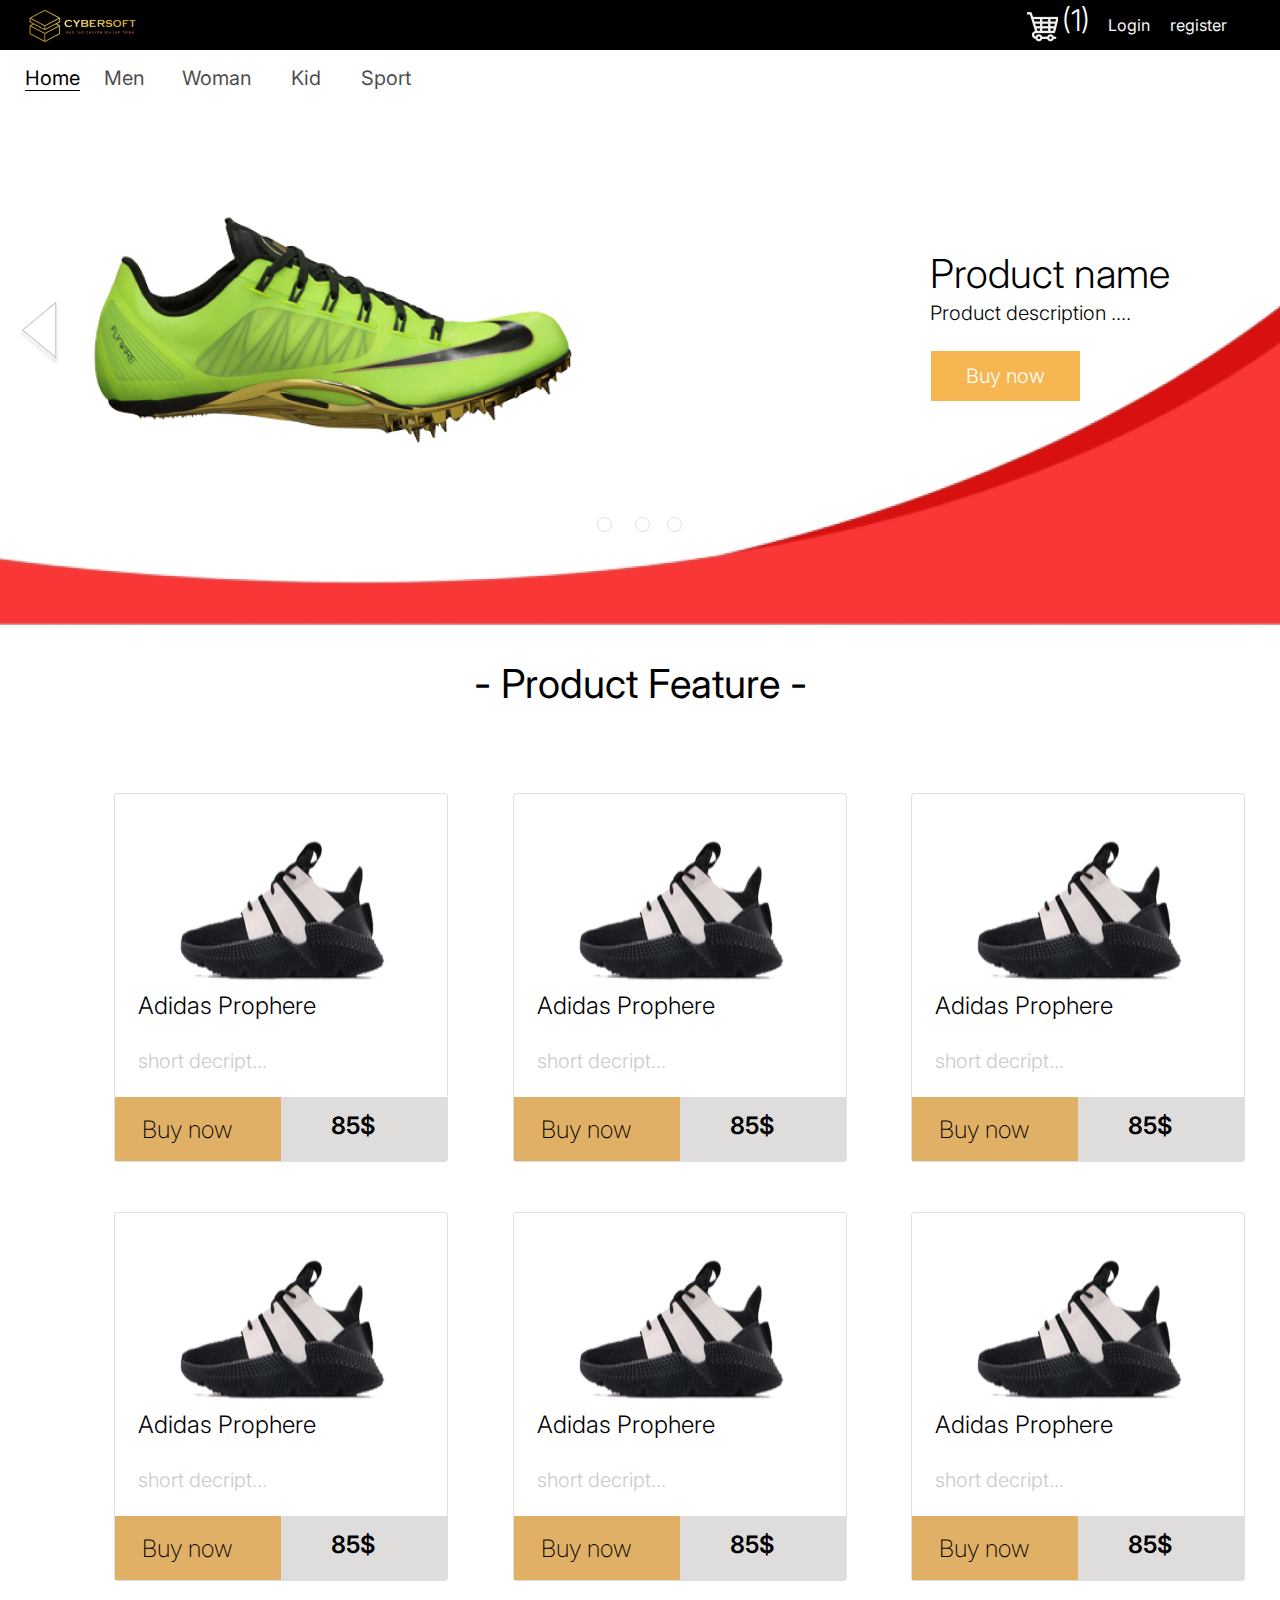
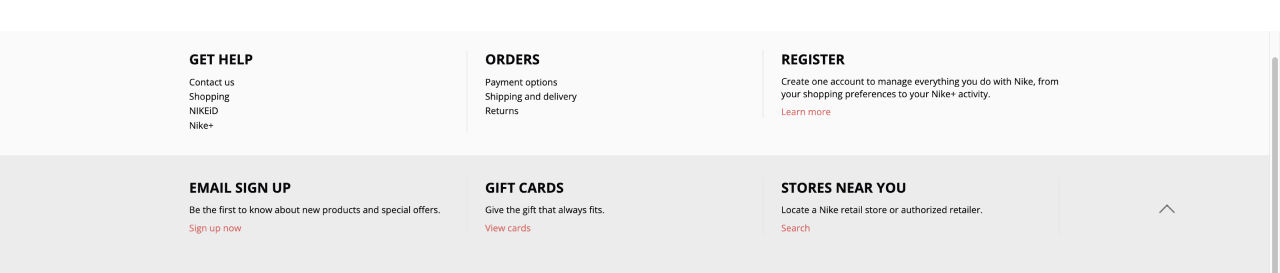
==== index.html @ 15590ea9 "fix deploy" ====
<!doctype html>
<html lang="en">

<head>
    <title>32E_Nhom19_CapstoneProject</title>
    <!-- Required meta tags -->
    <meta charset="utf-8">
    <meta name="viewport" content="width=device-width, initial-scale=1, shrink-to-fit=no">

    <!-- Bootstrap CSS -->
    <link rel="stylesheet" href="https://stackpath.bootstrapcdn.com/bootstrap/4.3.1/css/bootstrap.min.css"
        integrity="sha384-ggOyR0iXCbMQv3Xipma34MD+dH/1fQ784/j6cY/iJTQUOhcWr7x9JvoRxT2MZw1T" crossorigin="anonymous">

    <!-- Link Font Awesome -->
    <link rel="preconnect" href="https://fonts.googleapis.com">
    <link rel="preconnect" href="https://fonts.gstatic.com" crossorigin>
    <link href="https://fonts.googleapis.com/css2?family=Inter:wght@300;400;500;600;700&display=swap" rel="stylesheet">

    <!-- Link CSS -->
    <link rel="stylesheet" href="./css/index.min.css">
</head>

<body>
    <header>
        <div class="container">
            <div class="main_header">
                <div class="logo_left">
                    <div class="logo">
                        <img class="img-fluid" src="../32E_Nhom19_CapstoneProject/assets/images/image 3.png" alt="#">
                    </div>
                </div>
                <div class="content_right">
                    <div class="content_main">
                        <div class="component">
                            <img class="img-fluid" src="./assets/images/image 1.png" alt="#">
                            <span>(1)</span>
                        </div>
                        <div class="link">
                            <a class="login" href="#">Login</a>
                            <a class="register" href="./app/views/register.html">register</a>
                        </div>
                    </div>
                </div>
            </div>
        </div>
    </header>

    <section class="menu">
        <section class="container">
            <div class="menu_content">
                <ul>
                    <li>
                        <a class="home" href="./index.html">Home</a>
                    </li>
                    <li>
                        <a class="men" href="#">Men</a>
                    </li>
                    <li>
                        <a class="woman" href="#">Woman</a>
                    </li>
                    <li>
                        <a class="kid" href="#">Kid</a>
                    </li>
                    <li>
                        <a class="sport" href="#">Sport</a>
                    </li>
                </ul>
            </div>
        </section>
    </section>

    <!-- Carousel -->

    <section class="carousel">
        <div class="container">
            <div class="bg">
                <img src="./assets/images/image 6.png" alt="">
            </div>
            <div class="row">
                <div class="col-left">
                    <img src="./assets/images/image 4.png" alt="">
                </div>
                <div class="col-right">
                    <h1>Product name</h1>
                    <p>Product description ....</p>
                    <a href="#">Buy now</a>
                </div>
            </div>
            <div class="navigation">
                <div class="navi-left"><img src="./assets/images/Polygon 2.png" alt="">
                </div>
                <div class="navi-right"><img
                        src="../32E_Nhom19_Capstone/32E_Nhom19_CapstoneProject/assets/images/Polygon 1.png" alt="">
                </div>
            </div>
            <div class="pagination">
                <div class="pagi1 pagi"></div>
                <div class="pagi2 pagi"></div>
                <div class="pagi3 pagi"></div>
            </div>
        </div>
    </section>

    <!-- Product -->

    <section class="products">
        <div class="container">
            <div class="title">
                <h1>- Product Feature -</h1>
            </div>
            <div class="row" id="products">
                <div class="col col-xl-4 col-lg-6 col-md-6 col-sm-12 col-12">
                    <div class="card">
                        <div class="img-top">
                            <img src="./assets/images/image 5.png" alt="#">
                        </div>
                        <h3>Adidas Prophere</h3>
                        <p>short decript...

                        </p>
                        <div class="row">
                            <a class="col-6" href="./app/">Buy now</a>
                            <span class="col-6">85$</span>
                        </div>
                    </div>
                </div>
                <div class="col col-xl-4 col-lg-6 col-md-6 col-sm-12 col-12">
                    <div class="card">
                        <div class="img-top">
                            <img src="./assets/images/image 5.png" alt="#">
                        </div>
                        <h3>Adidas Prophere</h3>
                        <p>short decript...

                        </p>
                        <div class="row">
                            <a class="col-6" href="#">Buy now</a>
                            <span class="col-6">85$</span>
                        </div>
                    </div>
                </div>
                <div class="col col-xl-4 col-lg-6 col-md-6 col-sm-12 col-12">
                    <div class="card">
                        <div class="img-top">
                            <img src="./assets/images/image 5.png" alt="#">
                        </div>
                        <h3>Adidas Prophere</h3>
                        <p>short decript...

                        </p>
                        <div class="row">
                            <a class="col-6" href="#">Buy now</a>
                            <span class="col-6">85$</span>
                        </div>
                    </div>
                </div>
                <div class="col col-xl-4 col-lg-6 col-md-6 col-sm-12 col-12">
                    <div class="card">
                        <div class="img-top">
                            <img src="./assets/images/image 5.png" alt="#">
                        </div>
                        <h3>Adidas Prophere</h3>
                        <p>short decript...

                        </p>
                        <div class="row">
                            <a class="col-6" href="">Buy now</a>
                            <span class="col-6">85$</span>
                        </div>
                    </div>
                </div>
                <div class="col col-xl-4 col-lg-6 col-md-6 col-sm-12 col-12">
                    <div class="card">
                        <div class="img-top">
                            <img src="./assets/images/image 5.png" alt="#">
                        </div>
                        <h3>Adidas Prophere</h3>
                        <p>short decript...

                        </p>
                        <div class="row">
                            <a class="col-6" href="#">Buy now</a>
                            <span class="col-6">85$</span>
                        </div>
                    </div>
                </div>
                <div class="col col-xl-4 col-lg-6 col-md-6 col-sm-12 col-12">
                    <div class="card">
                        <div class="img-top">
                            <img src="./assets/images/image 5.png" alt="#">
                        </div>
                        <h3>Adidas Prophere</h3>
                        <p>short decript...

                        </p>
                        <div class="row">
                            <a class="col-6" href="#">Buy now</a>
                            <span class="col-6">85$</span>
                        </div>
                    </div>
                </div>
    </section>

    <!-- Footer -->

    <section class="footer">
        <div class="container">
            <img src="./assets/images/image 8.png" alt="#">
        </div>
    </section>



    <!-- Optional JavaScript -->
    <!-- jQuery first, then Popper.js, then Bootstrap JS -->
    <script src="https://code.jquery.com/jquery-3.3.1.slim.min.js"
        integrity="sha384-q8i/X+965DzO0rT7abK41JStQIAqVgRVzpbzo5smXKp4YfRvH+8abtTE1Pi6jizo"
        crossorigin="anonymous"></script>
    <script src="https://cdnjs.cloudflare.com/ajax/libs/popper.js/1.14.7/umd/popper.min.js"
        integrity="sha384-UO2eT0CpHqdSJQ6hJty5KVphtPhzWj9WO1clHTMGa3JDZwrnQq4sF86dIHNDz0W1"
        crossorigin="anonymous"></script>
    <script src="https://stackpath.bootstrapcdn.com/bootstrap/4.3.1/js/bootstrap.min.js"
        integrity="sha384-JjSmVgyd0p3pXB1rRibZUAYoIIy6OrQ6VrjIEaFf/nJGzIxFDsf4x0xIM+B07jRM"
        crossorigin="anonymous"></script>



    <script src="https://cdnjs.cloudflare.com/ajax/libs/axios/1.0.0-alpha.1/axios.min.js"
        integrity="sha512-xIPqqrfvUAc/Cspuj7Bq0UtHNo/5qkdyngx6Vwt+tmbvTLDszzXM0G6c91LXmGrRx8KEPulT+AfOOez+TeVylg=="
        crossorigin="anonymous" referrerpolicy="no-referrer"></script>
    <script src="./app/controller/detail.js"></script>


    <script src="./app/controller/index.js"></script>


</body>

</html>
---- css/index.min.css ----
*{margin:0;padding:0;box-sizing:border-box;font-family:"Inter",sans-serif}.container{max-width:1280px;margin:0 auto;padding:0}header{height:50px}header .container{background-color:#000;position:relative;width:auto;height:50px;top:auto;right:auto;bottom:auto;left:auto}header .container .main_header{line-height:50px;display:flex;justify-content:space-between;align-items:center}header .container .main_header .logo_left .logo img{position:absolute;top:10px;right:auto;bottom:auto;left:24px}header .container .main_header .content_right{width:253px}header .container .main_header .content_right .content_main{display:flex;justify-content:space-between;align-items:center;flex-wrap:nowrap}@media(max-width: 575.98px){header .container .main_header .content_right .content_main{display:flex;justify-content:flex-end}}@media(max-width: 575.98px){header .container .main_header .content_right .content_main .component img{width:20px;height:20px}}header .container .main_header .content_right .content_main .component span{font-size:30px;font-weight:300;color:#fff;line-height:24px}@media(max-width: 575.98px){header .container .main_header .content_right .content_main .component span{font-size:20px}}header .container .main_header .content_right .content_main .link{display:flex;justify-content:space-around;align-items:center;align-self:center}header .container .main_header .content_right .content_main .link .login{text-decoration:none;color:#f6f6f6}@media(max-width: 575.98px){header .container .main_header .content_right .content_main .link .login{font-size:16px;margin-left:10px;align-self:center}}header .container .main_header .content_right .content_main .link .register{text-decoration:none;color:#f6f6f6;width:90px;margin:0 20px}@media(max-width: 575.98px){header .container .main_header .content_right .content_main .link .register{font-size:16px;margin:0 15px;width:50px}}.menu{height:60px}.menu .container{width:100%}.menu .container .menu_content ul{display:flex;justify-content:flex-start;list-style:none;margin:16px auto 10px;padding-left:25px}.menu .container .menu_content ul li .home{text-decoration:none;border-bottom:1px solid #000;font-size:20px;font-weight:400;color:#000;line-height:24px}@media(max-width: 575.98px){.menu .container .menu_content ul li .home{font-size:13px;margin-left:20px}}.menu .container .menu_content ul li .men{text-decoration:none;margin-left:24px;opacity:70%;font-size:20px;font-weight:400;color:#000;line-height:24px}@media(max-width: 575.98px){.menu .container .menu_content ul li .men{font-size:13px;margin-left:20px}}.menu .container .menu_content ul li .woman{text-decoration:none;margin-left:37px;opacity:70%;font-size:20px;font-weight:400;color:#000;line-height:24px}@media(max-width: 575.98px){.menu .container .menu_content ul li .woman{font-size:13px;margin-left:20px}}.menu .container .menu_content ul li .kid{text-decoration:none;margin-left:39px;opacity:70%;font-size:20px;font-weight:400;color:#000;line-height:24px}@media(max-width: 575.98px){.menu .container .menu_content ul li .kid{font-size:13px;margin-left:20px}}.menu .container .menu_content ul li .sport{text-decoration:none;margin-left:40px;opacity:70%;font-size:20px;font-weight:400;color:#000;line-height:24px}@media(max-width: 575.98px){.menu .container .menu_content ul li .sport{font-size:13px;margin-left:20px}}.carousel .container{position:relative;height:530px;overflow:hidden}@media(max-width: 767.98px){.carousel .container{width:auto;height:200px}}.carousel .container .bg img{position:absolute;width:1334px;height:393px;top:107px;right:auto;bottom:auto;left:-36px}@media(max-width: 767.98px){.carousel .container .bg img{width:720px;height:180px;top:12px;right:auto;bottom:auto;left:-12px}}.carousel .container .row .col-left img{position:absolute;width:821px;height:392px;top:5px;right:auto;bottom:auto;left:86px}@media(max-width: 767.98px){.carousel .container .row .col-left img{width:274px;height:131px}}@media(max-width: 767.98px){.carousel .container .row .col-right{display:flex;flex-wrap:wrap}}.carousel .container .row .col-right h1{position:absolute;width:291px;height:51px;top:124px;right:59px;bottom:auto;left:auto;font-size:40px;font-weight:300;color:#000;line-height:48px}@media(max-width: 767.98px){.carousel .container .row .col-right h1{font-size:20px;position:absolute;width:150px;height:30px;top:30px;right:30px;bottom:auto;left:auto}}.carousel .container .row .col-right p{position:absolute;width:291px;height:51px;top:175px;right:59px;bottom:auto;left:auto;font-size:20px;font-weight:300;color:#000;line-height:24px}@media(max-width: 767.98px){.carousel .container .row .col-right p{font-size:10px;position:absolute;width:150px;height:30px;top:65px;right:30px;bottom:auto;left:auto}}.carousel .container .row .col-right a{position:absolute;text-decoration:none;top:225px;right:200px;bottom:auto;left:auto;font-size:20px;font-weight:300;color:#fff;line-height:24px;background:#f8b653;padding:13px 35px;border:none;border-radius:none;cursor:pointer}@media(max-width: 767.98px){.carousel .container .row .col-right a{font-size:10px;position:absolute;top:90px;right:90px;bottom:auto;left:auto;font-size:13px;font-weight:300;color:#fff;line-height:12px;background:#f8b653;padding:7px 19px;border:none;border-radius:none;cursor:pointer}}.carousel .container .navigation .navi-left img{position:absolute;top:175px;right:auto;bottom:auto;left:18px}@media(max-width: 767.98px){.carousel .container .navigation .navi-left img{position:absolute;top:30px;right:auto;bottom:auto;left:10px}}.carousel .container .navigation .navi-right img{position:absolute;top:175px;right:12.86px;bottom:auto;left:auto}@media(max-width: 767.98px){.carousel .container .navigation .navi-right img{position:absolute;top:30px;right:6px;bottom:auto;left:auto}}.carousel .container .pagination .pagi1{border:1px solid rgba(0,0,0,.13);position:absolute;top:391px;right:auto;bottom:auto;left:597px;width:15px;height:15px;border-radius:50%;border:1px solid rgba(0,0,0,.13);cursor:pointer}@media(max-width: 767.98px){.carousel .container .pagination .pagi1{display:none}}.carousel .container .pagination .pagi2{border:1px solid rgba(0,0,0,.13);position:absolute;top:391px;right:auto;bottom:auto;left:635px;width:15px;height:15px;border-radius:50%;border:1px solid rgba(0,0,0,.13);cursor:pointer}@media(max-width: 767.98px){.carousel .container .pagination .pagi2{display:none}}.carousel .container .pagination .pagi3{border:1px solid rgba(0,0,0,.13);position:absolute;top:391px;right:auto;bottom:auto;left:667px;width:15px;height:15px;border-radius:50%;border:1px solid rgba(0,0,0,.13);cursor:pointer}@media(max-width: 767.98px){.carousel .container .pagination .pagi3{display:none}}.products{padding-top:16px}.products .container .title{text-align:center;padding-bottom:89px}.products .container .title h1{font-size:40px;font-weight:400;color:#000;line-height:24px}.products .container .row{align-items:center;margin-left:99px}.products .container .row .col{margin-bottom:50px}.products .container .row .col .card{width:334px;height:369px}.products .container .row .col .card .img-top img{position:absolute;width:220px;height:220px;top:20px;right:57px;bottom:168px;left:57px}.products .container .row .col .card h3{position:absolute;width:300px;font-size:24px;font-weight:300;color:#000;line-height:24px;top:200px;right:126px;bottom:109px;left:23px}.products .container .row .col .card p{position:absolute;width:250px;font-size:20px;font-weight:300;color:#cbc9c9;line-height:24px;top:255px;right:158px;bottom:77px;left:23px}.products .container .row .col .card a{position:absolute;text-decoration:none;width:175px;height:64px;font-size:24px;font-weight:200;color:#000;line-height:29px;background:#e1b067;padding:18px 27px;border:none;border-radius:none;cursor:pointer;top:auto;right:auto;bottom:0;left:0}.products .container .row .col .card span{position:absolute;background-color:#dedddc;padding:17px 50px;width:200px;height:64px;font-size:24px;font-weight:600;color:#000;line-height:24px;top:auto;right:0;bottom:0;left:auto}.footer .container img{width:100%}
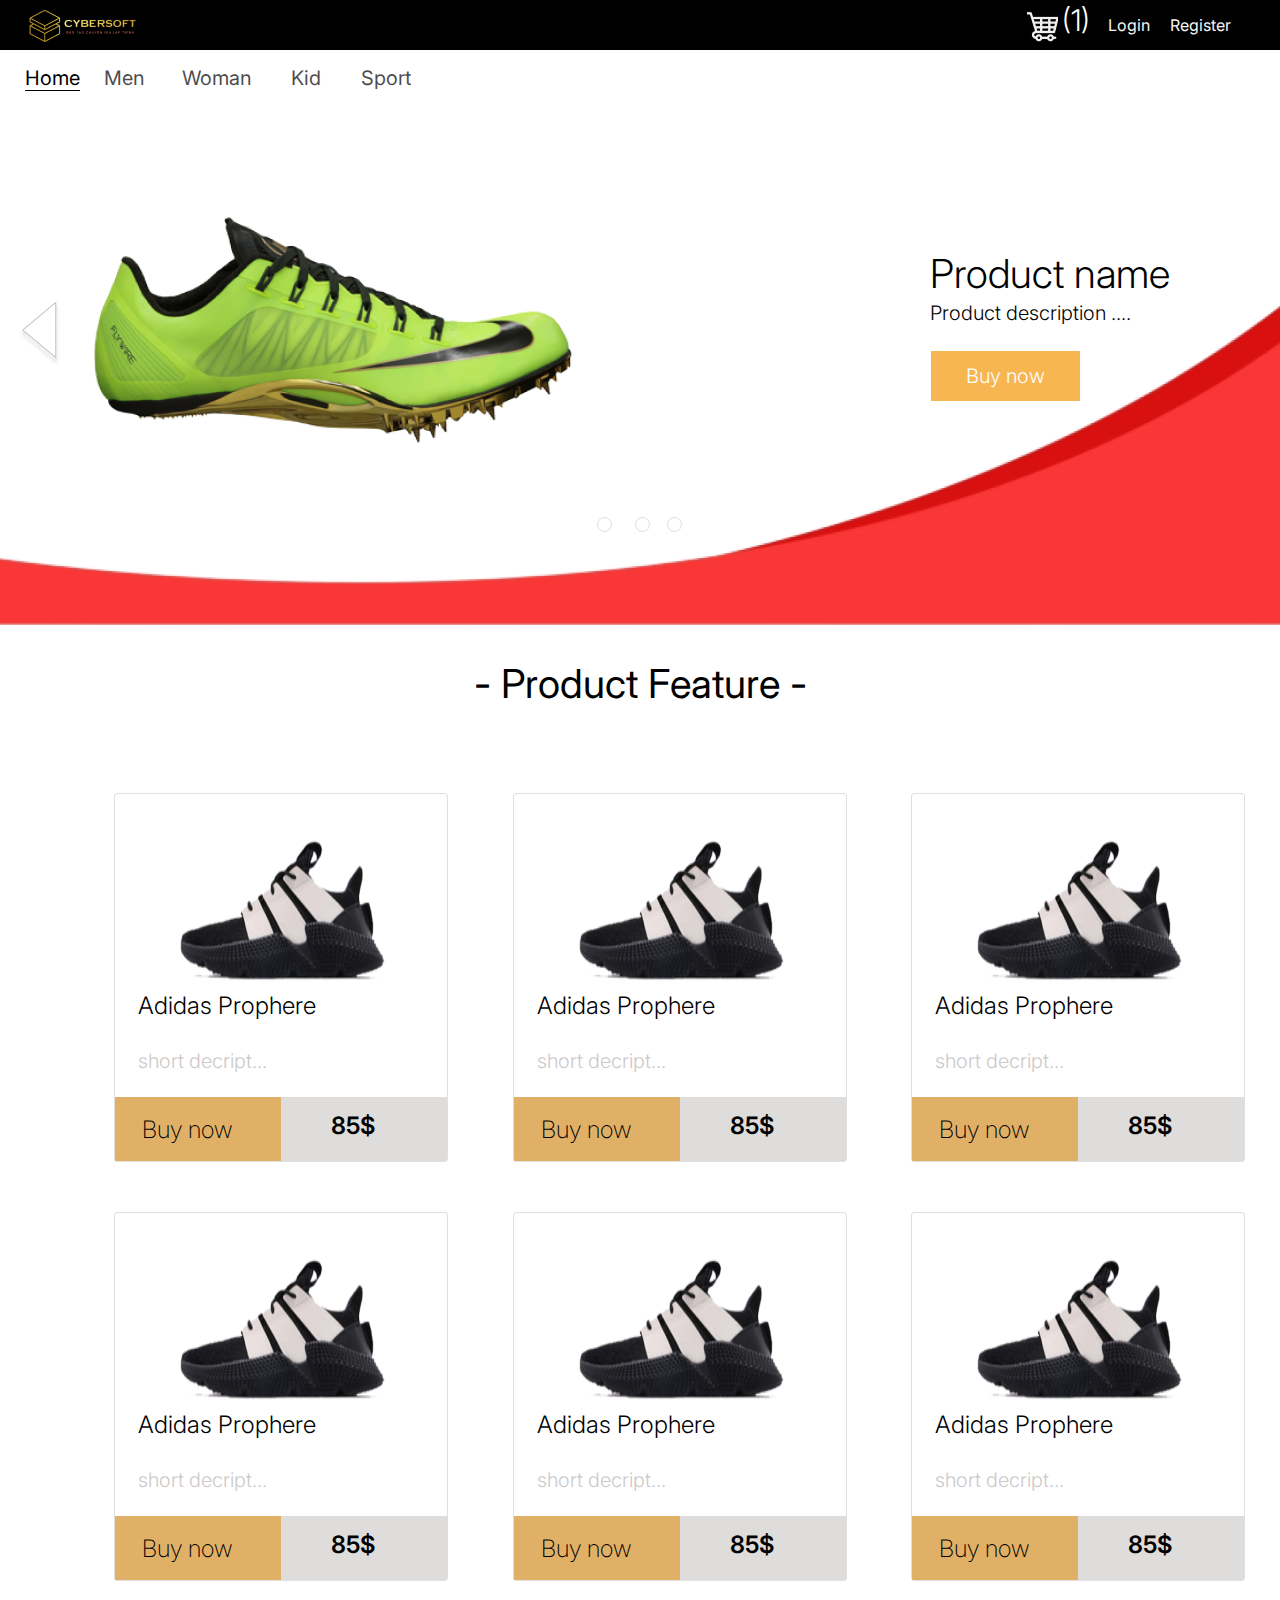
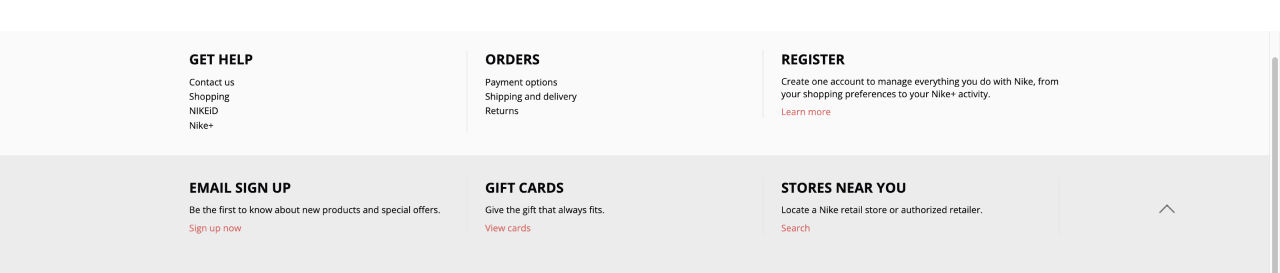
==== commit 741accf8: "update link" ====
--- a/index.html
+++ b/index.html
@@ -26,7 +26,7 @@
             <div class="main_header">
                 <div class="logo_left">
                     <div class="logo">
-                        <img class="img-fluid" src="../32E_Nhom19_CapstoneProject/assets/images/image 3.png" alt="#">
+                        <img class="img-fluid" src="../assets/images/image 3.png" alt="#">
                     </div>
                 </div>
                 <div class="content_right">
@@ -37,7 +37,7 @@
                         </div>
                         <div class="link">
                             <a class="login" href="#">Login</a>
-                            <a class="register" href="./app/views/register.html">register</a>
+                            <a class="register" href="./app/views/register.html">Register</a>
                         </div>
                     </div>
                 </div>
